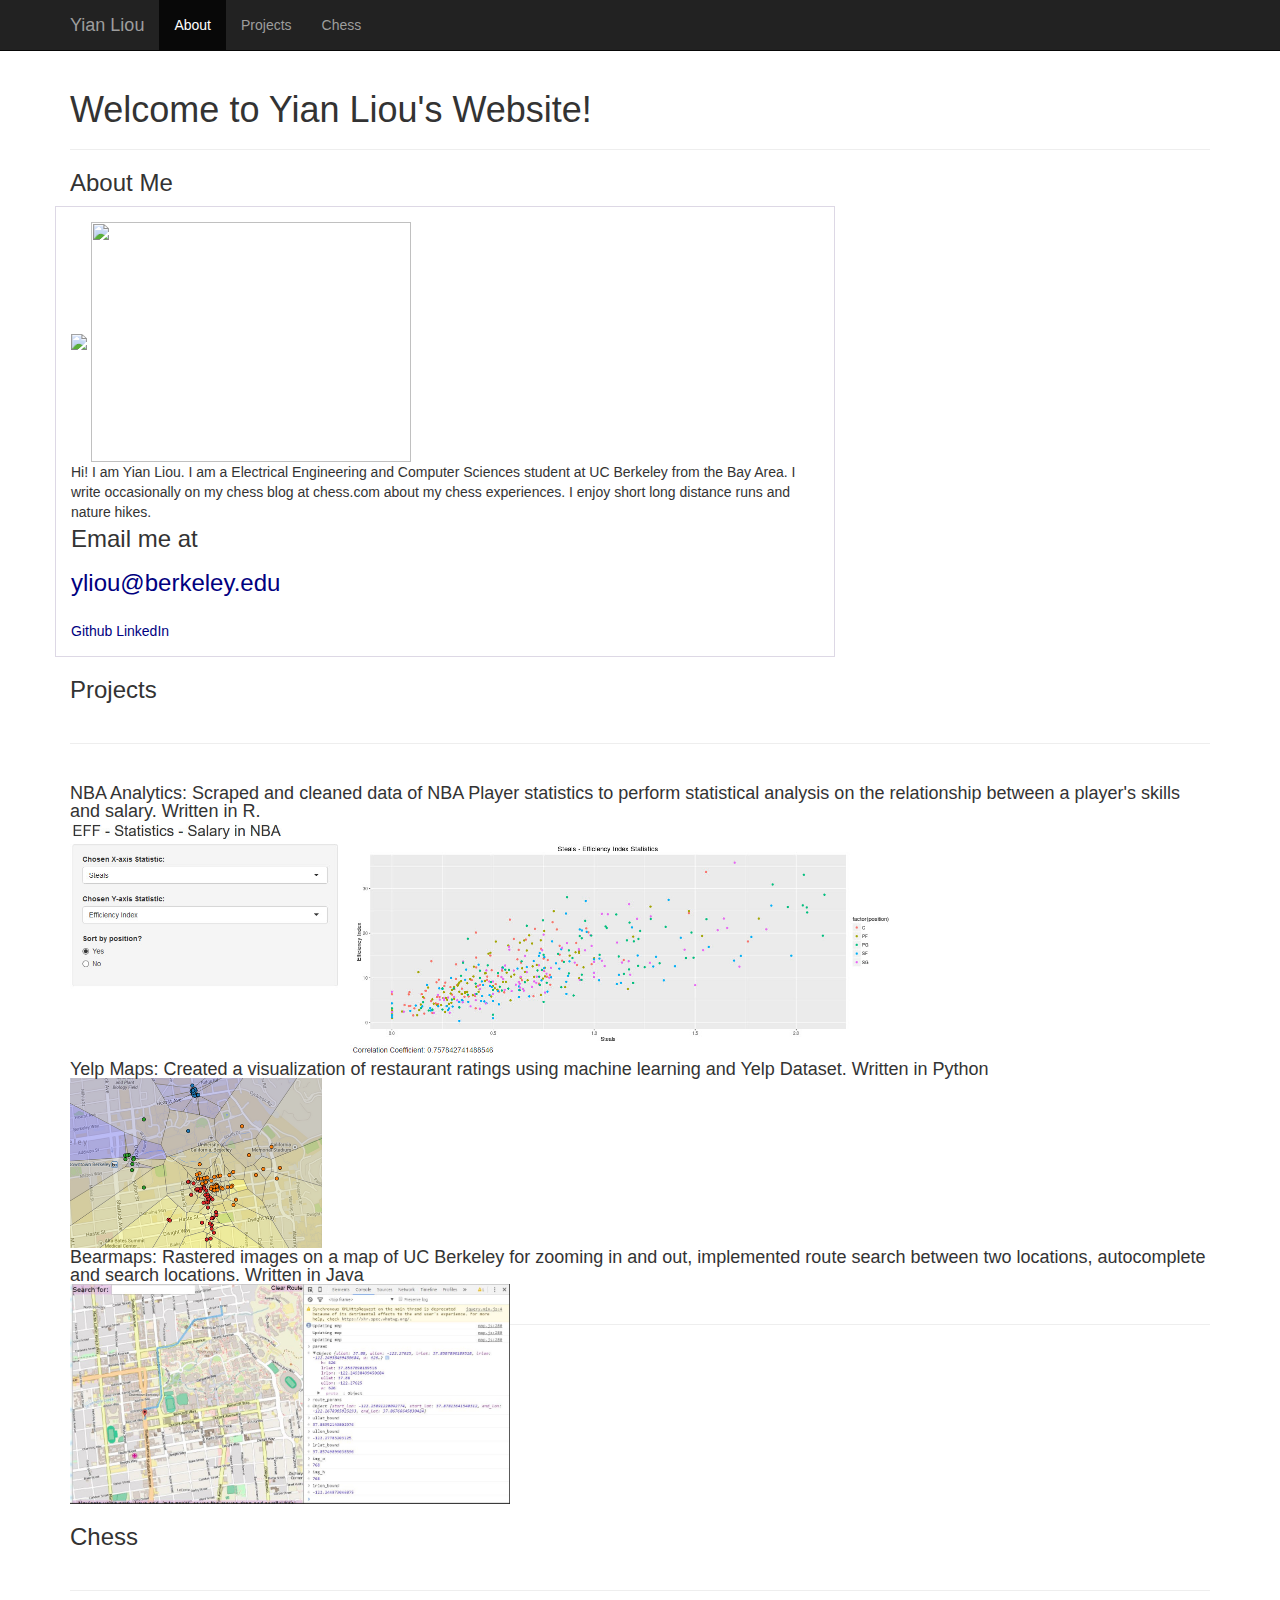
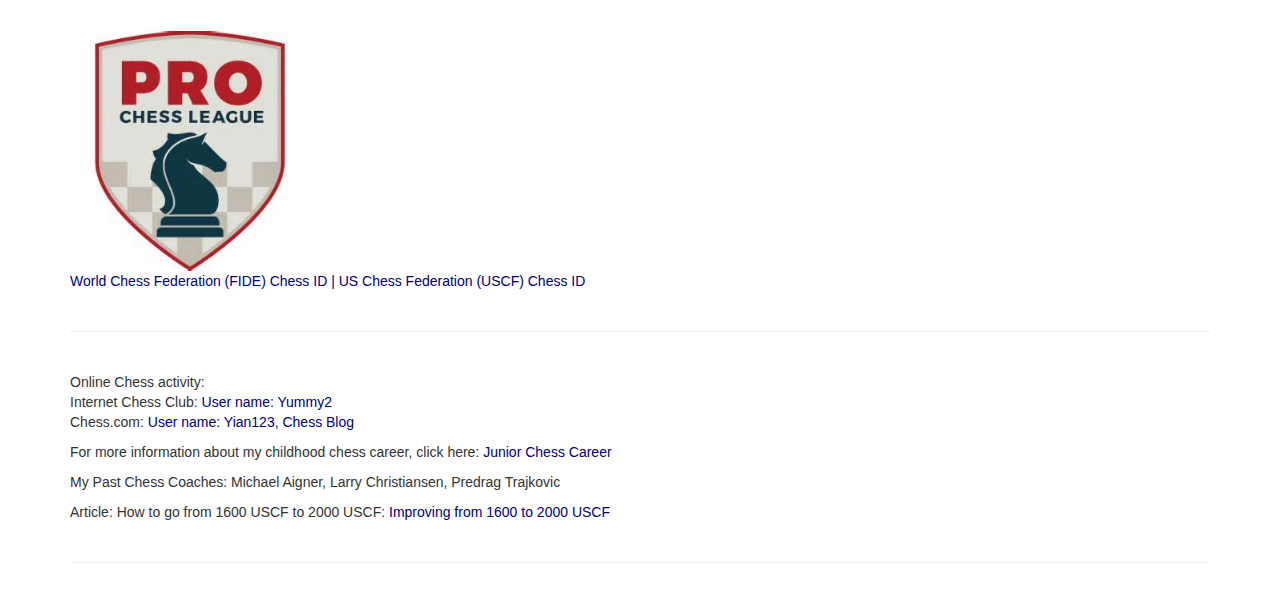
==== index.html @ 579da55c "updated to bootstrap" ====
<!DOCTYPE html>
<html lang="en">
  <head>
    <meta charset="utf-8">
    <meta http-equiv="X-UA-Compatible" content="IE=edge">
    <meta name="viewport" content="width=device-width, initial-scale=1">
    <!-- The above 3 meta tags *must* come first in the head; any other head content must come *after* these tags -->
    <meta name="description" content=" Yian Liou Personal Website">
    <meta name="author" content="Yian Liou">
    <title>Starter Template for Bootstrap</title>

    <!-- Bootstrap core CSS -->
    <link href="assets/bootstrap.min.css" rel="stylesheet">

    <!-- IE10 viewport hack for Surface/desktop Windows 8 bug -->
    <link href="assets/css/ie10-viewport-bug-workaround.css" rel="stylesheet">

    <!-- Custom styles for this template -->
    <link href="assets/site.css" rel="stylesheet">
	<script>
  (function(i,s,o,g,r,a,m){i['GoogleAnalyticsObject']=r;i[r]=i[r]||function(){
  (i[r].q=i[r].q||[]).push(arguments)},i[r].l=1*new Date();a=s.createElement(o),
  m=s.getElementsByTagName(o)[0];a.async=1;a.src=g;m.parentNode.insertBefore(a,m)
  })(window,document,'script','https://www.google-analytics.com/analytics.js','ga');

  ga('create', 'UA-89800707-1', 'auto');
  ga('send', 'pageview');

</script>
  </head>

  <body>

    <nav class="navbar navbar-inverse navbar-fixed-top">
      <div class="container">
        <div class="navbar-header">
          <button type="button" class="navbar-toggle collapsed" data-toggle="collapse" data-target="#navbar" aria-expanded="false" aria-controls="navbar">
            <span class="sr-only">Toggle navigation</span>
            <span class="icon-bar"></span>
            <span class="icon-bar"></span>
            <span class="icon-bar"></span>
          </button>
          <a class="navbar-brand" href="#">Yian Liou</a>
        </div>
        <div id="navbar" class="collapse navbar-collapse">
          <ul class="nav navbar-nav">
            <li class="active"><a href="#">About</a></li>
            
            
			<li><a href="#project">Projects</a></li>
			<li><a href="#chess">Chess</a></li>
          </ul>
        </div><!--/.nav-collapse -->
      </div>
    </nav>

    <div class="container">
<div class="page-header">
        <h1>Welcome to Yian Liou's Website!</h1>
      </div>
      <h3>About Me</h3>
      <div class="row">
        <div class="col-md-8">
		<img class = "Yian" src = "http://www.uschesschamps.com/sites/default/files/headshots/_JV67562-2573924690-O.jpg" class = "pic">
		<img class = "Dover" src = "Dover.jpg" class= "pic">
		<div id = "about">Hi! I am Yian Liou. I am a Electrical Engineering and Computer Sciences student at UC Berkeley from the Bay Area. 
		I write occasionally on my chess blog at chess.com about my chess experiences. I enjoy short long distance runs and nature hikes.
		</div>
		<address>
		<p> Email me at</p> <a href = "mailto:yliou@berkeley.edu"> yliou@berkeley.edu</a>
	</address>
		<a href = "https://github.com/yliou"> Github <a/>
	</address>
		<a href = "https://www.linkedin.com/in/yian-liou-2255748a"> LinkedIn </a></div>
        
      </div>

      <h3>Projects</h3>
      <div id = "project">

      <hr>
<div id = "nbas"> NBA Analytics: Scraped and cleaned data of NBA Player statistics to perform statistical analysis on the relationship between a player's skills and salary. Written in R.
		</div>
		<div class="clearfix"></div>
		<img class = "NBA" src = "NBA.jpg" class= "pic">
		<div class="clearfix"></div>
		<div id = "yelps">Yelp Maps: Created a visualization of restaurant ratings using machine learning and Yelp Dataset. Written in Python
		</div>
		<div class="clearfix"></div>
		<img class = "yelp" src = "voronoi.png" class= "pic">
		<div class="clearfix"></div>
		<div id = "bears">Bearmaps: Rastered images on a map of UC Berkeley for zooming in and out, implemented route search between two locations, autocomplete and search locations. Written in Java
		</div>
	
	
	<img class = "bearmaps" src = "bearmaps.jpg" class= "pic">
     

      <hr>
</div>
<div class="clearfix"></div>
<h3>Chess</h3>
      <div id = "chess">

      <hr>
	  <img class = "prochess" src = "prochess.jpg" class= "pic">
<div id = "name"><span></span>
	<a href = "http://ratings.fide.com/card.phtml?event=2039583"> World Chess Federation (FIDE) Chess ID |</a>
	<a href = "http://www.uschess.org/msa/MbrDtlMain.php?12948665"> US Chess Federation (USCF) Chess ID </a>
  </div>
  
  <hr/>
  
  <p> Online Chess activity: <br /> 
  Internet Chess Club: <a href = "https://www.chessclub.com/user/activities/finger.php?handle=yummy2"> User name: Yummy2 </a>
  <br /> Chess.com: <a href = "https://www.chess.com/members/view/yian123"> User name: Yian123, </a>
  <a href = "https://www.chess.com/blog/yian123"> Chess Blog </a></p>
  
 <div id = "chessinfo"
	<div class = "past"><p>For more information about my childhood chess career, click here:
	<a href = "https://fpawn.blogspot.com/search/label/Yian"> Junior Chess Career</a></p>
	<p>My Past Chess Coaches: Michael Aigner, Larry Christiansen, Predrag Trajkovic </p>
	<p>Article: How to go from 1600 USCF to 2000 USCF: 
	<a href = "https://fpawn.blogspot.com/2012/12/reprint-how-to-get-from-1600-to-2000.html"> Improving from 1600 to 2000 USCF</p></a>
	</div>
     

      <hr>
</div>
    </div><!-- /.container -->


    <!-- Bootstrap core JavaScript
    ================================================== -->
    <!-- Placed at the end of the document so the pages load faster -->
    <script src="https://ajax.googleapis.com/ajax/libs/jquery/1.12.4/jquery.min.js"></script>
    <script>window.jQuery || document.write('<script src="../../assets/js/vendor/jquery.min.js"><\/script>')</script>
    <script src="../../dist/js/bootstrap.min.js"></script>
    <!-- IE10 viewport hack for Surface/desktop Windows 8 bug -->
    <script src="assets/js/ie10-viewport-bug-workaround.js"></script>
  </body>
</html>
---- assets/site.css ----
body {
  padding-top: 50px;
}
.starter-template {
  padding: 40px 15px;
  text-align: center;
}
h4 {
  margin-top: 25px;
}
.row {
  margin-bottom: 20px;
}
.row .row {
  margin-top: 10px;
  margin-bottom: 0;
}
[class*="col-"] {
  padding-top: 15px;
  padding-bottom: 15px;
  
  border: 1px solid #ddd;
  border: 1px solid rgba(86,61,124,.2);
}

hr {
  margin-top: 40px;
  margin-bottom: 40px;
}
/* image styles */
.prochess{
width: 240px;
height:240px;
}
.Dover{
width: 320px;
height:240px;
}
.NBA{
float:left;
width: 828px;
height:240px;
}
.yelp{
float: left;
width: 252px;
height:170px;
}
.bearmaps{
float: left;
width: 440px;
height:220px;
}
/* NBA project description */
#nbas{
	
	text-align:left;
	line-height:1.0em;
	
	font-size: 18px;
	
}
/* yelp project description */
#yelps{
	
	text-align:left;
	line-height:1.0em;
	
	font-size: 18px;
	
}
/* Bearmaps project description */
#bears{
	
	text-align:left;
	line-height:1.0em;

	font-size: 18px;
	
}
/* style for links*/
a {
	color: navy;
	text-decoration: none;
	
}
/* style for email contact*/
address{
	font-size: 24px;
}
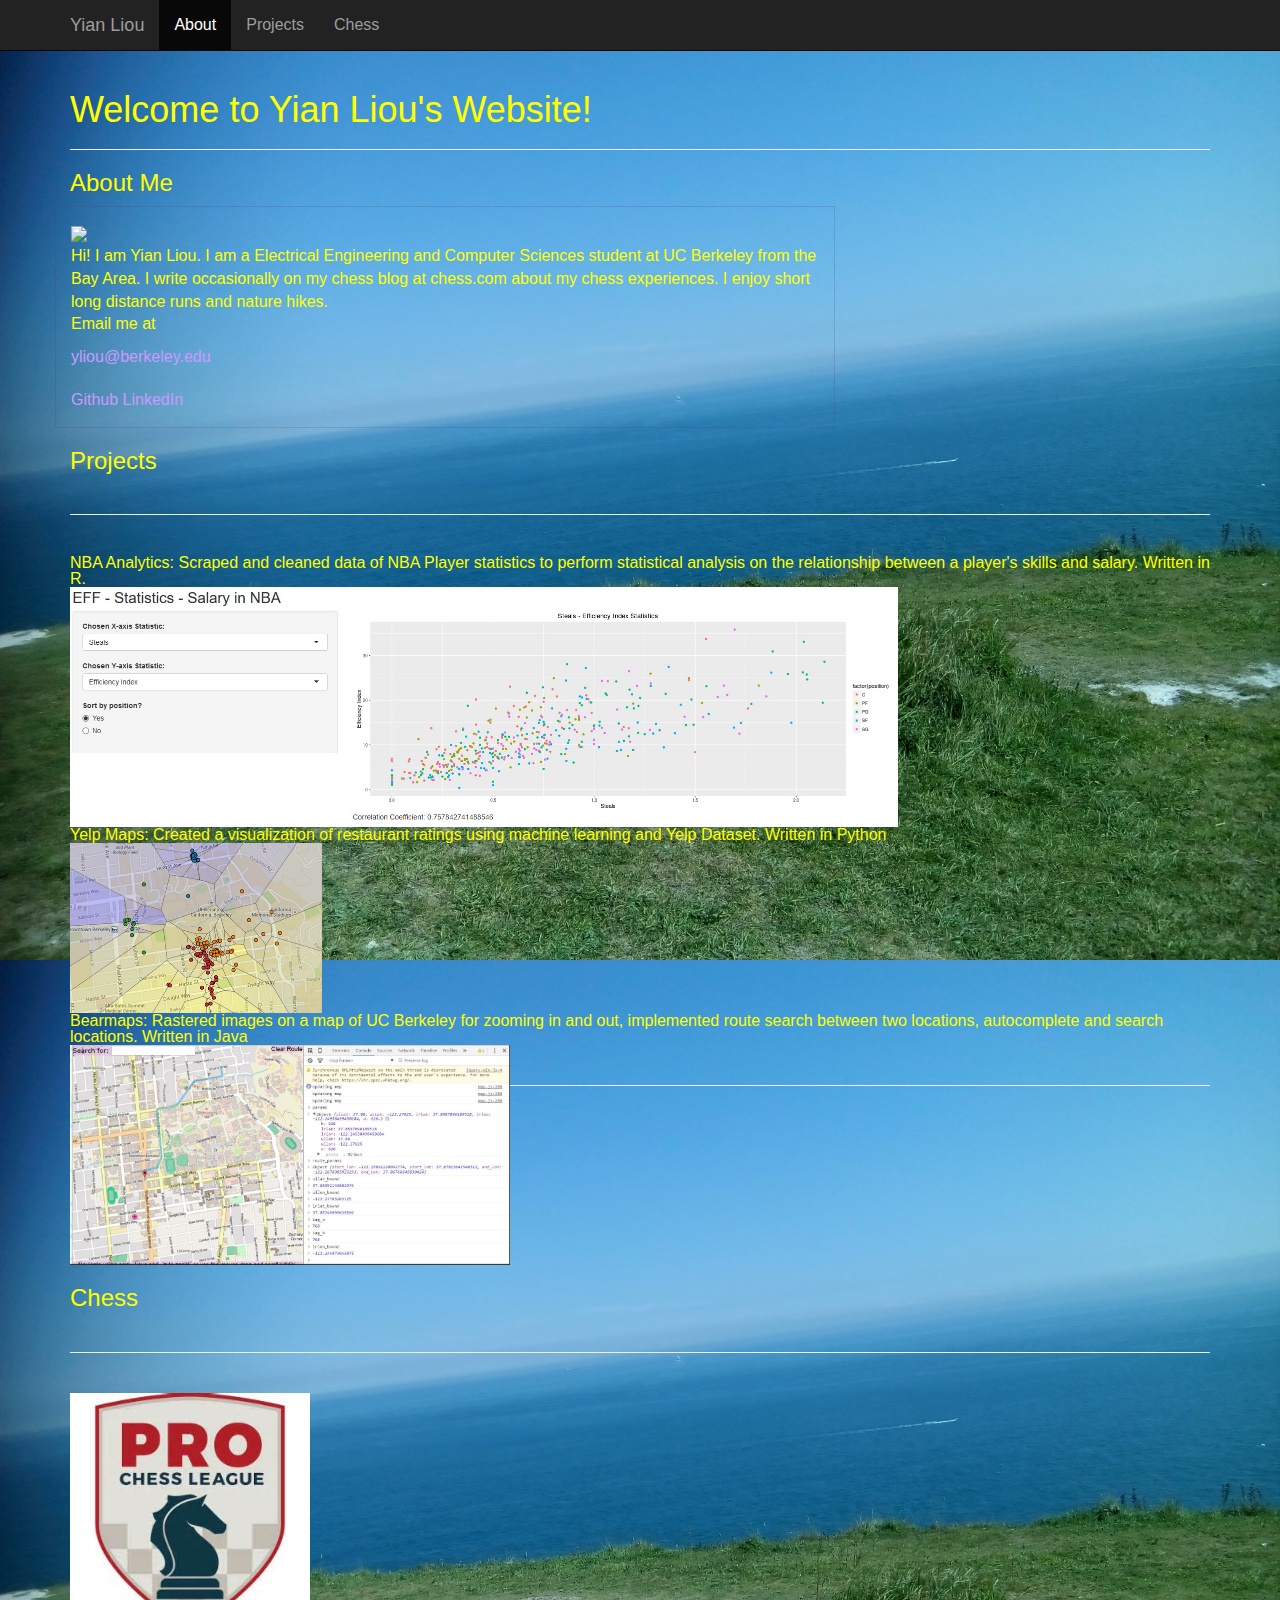
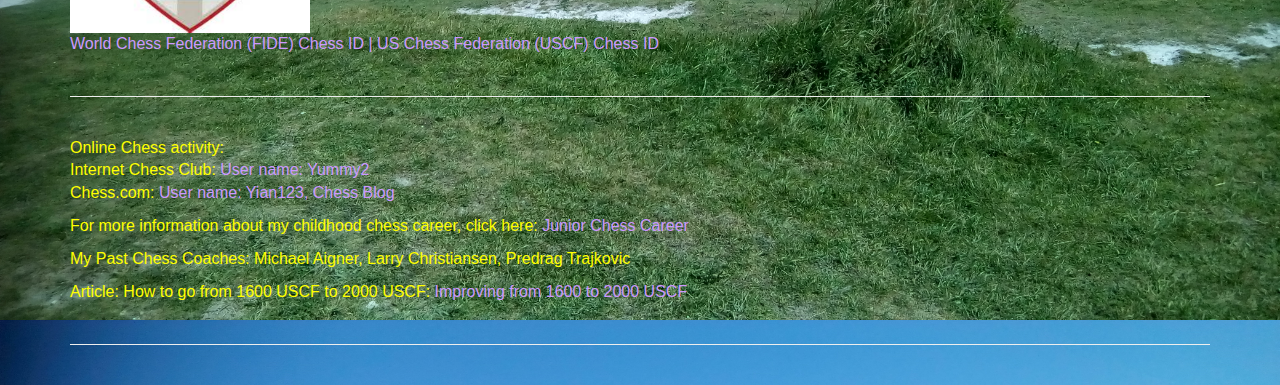
==== commit daff8da7: "Updated graphics. Minor modifications from here on out with additional functionality." ====
--- a/index.html
+++ b/index.html
@@ -7,7 +7,7 @@
     <!-- The above 3 meta tags *must* come first in the head; any other head content must come *after* these tags -->
     <meta name="description" content=" Yian Liou Personal Website">
     <meta name="author" content="Yian Liou">
-    <title>Starter Template for Bootstrap</title>
+    <title>Yian Liou Personal Website</title>
 
     <!-- Bootstrap core CSS -->
     <link href="assets/bootstrap.min.css" rel="stylesheet">
@@ -62,7 +62,6 @@
       <div class="row">
         <div class="col-md-8">
 		<img class = "Yian" src = "http://www.uschesschamps.com/sites/default/files/headshots/_JV67562-2573924690-O.jpg" class = "pic">
-		<img class = "Dover" src = "Dover.jpg" class= "pic">
 		<div id = "about">Hi! I am Yian Liou. I am a Electrical Engineering and Computer Sciences student at UC Berkeley from the Bay Area. 
 		I write occasionally on my chess blog at chess.com about my chess experiences. I enjoy short long distance runs and nature hikes.
 		</div>
--- a/assets/site.css
+++ b/assets/site.css
@@ -1,5 +1,15 @@
+html,
+body {
+  height: 100%;
+  background-image: url("back.jpg");
+  background-size:cover;
+}
 body {
   padding-top: 50px;
+  font-family: "HelveticaNeue-Light", "Helvetica Neue Light", "Helvetica Neue", Helvetica, Arial, "Lucida Grande", sans-serif; 
+   font-weight: 300;
+   font-size: 16px;
+   color: yellow;
 }
 .starter-template {
   padding: 40px 15px;
@@ -56,8 +66,9 @@
 	
 	text-align:left;
 	line-height:1.0em;
-	
-	font-size: 18px;
+	font-family: "HelveticaNeue-Light", "Helvetica Neue Light", "Helvetica Neue", Helvetica, Arial, "Lucida Grande", sans-serif; 
+   font-weight: 300;
+	font-size: 16px;
 	
 }
 /* yelp project description */
@@ -66,26 +77,34 @@
 	text-align:left;
 	line-height:1.0em;
 	
-	font-size: 18px;
-	
+	font-size: 16px;
+	font-family: "HelveticaNeue-Light", "Helvetica Neue Light", "Helvetica Neue", Helvetica, Arial, "Lucida Grande", sans-serif; 
+   font-weight: 300;
 }
 /* Bearmaps project description */
 #bears{
 	
 	text-align:left;
 	line-height:1.0em;
-
-	font-size: 18px;
+font-family: "HelveticaNeue-Light", "Helvetica Neue Light", "Helvetica Neue", Helvetica, Arial, "Lucida Grande", sans-serif; 
+   font-weight: 300;
+	font-size: 16px;
 	
 }
 /* style for links*/
 a {
-	color: navy;
+	color: #CC99FF;
+  font-size: 16px;
+  font-weight: 300;
+	font-family: "HelveticaNeue-Light", "Helvetica Neue Light", "Helvetica Neue", Helvetica, Arial, "Lucida Grande", sans-serif; 
 	text-decoration: none;
 	
 }
 /* style for email contact*/
 address{
-	font-size: 24px;
+	font-size: 16px;
+  font-weight: 300;
+	font-family: "HelveticaNeue-Light", "Helvetica Neue Light", "Helvetica Neue", Helvetica, Arial, "Lucida Grande", sans-serif; 
 }
 
+
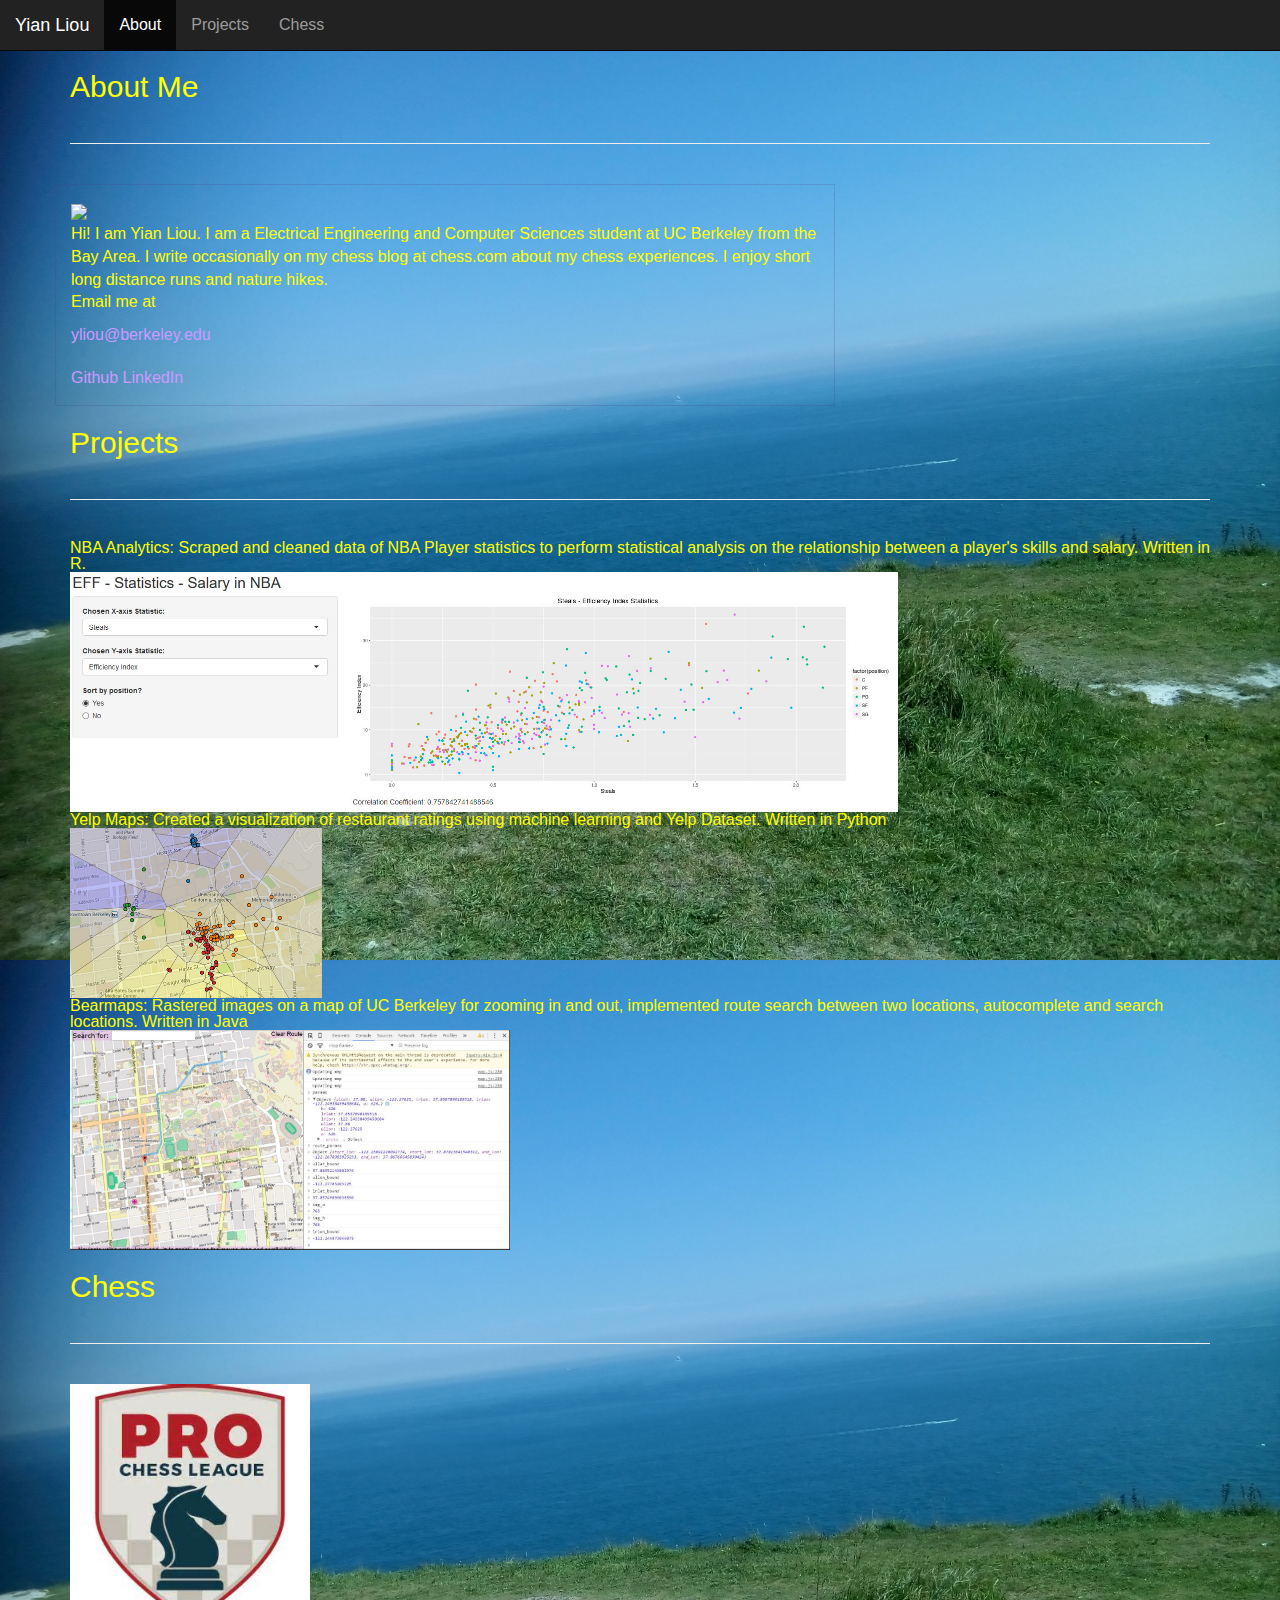
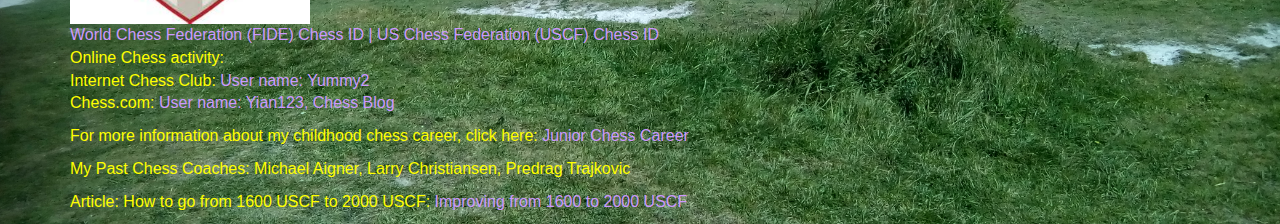
==== commit 66ac9577: "styled website a bit, added scripts to speed up loading." ====
--- a/index.html
+++ b/index.html
@@ -28,11 +28,9 @@
 
 </script>
   </head>
-
   <body>
-
     <nav class="navbar navbar-inverse navbar-fixed-top">
-      <div class="container">
+      <div class="container-fluid">
         <div class="navbar-header">
           <button type="button" class="navbar-toggle collapsed" data-toggle="collapse" data-target="#navbar" aria-expanded="false" aria-controls="navbar">
             <span class="sr-only">Toggle navigation</span>
@@ -45,8 +43,6 @@
         <div id="navbar" class="collapse navbar-collapse">
           <ul class="nav navbar-nav">
             <li class="active"><a href="#">About</a></li>
-            
-            
 			<li><a href="#project">Projects</a></li>
 			<li><a href="#chess">Chess</a></li>
           </ul>
@@ -55,10 +51,9 @@
     </nav>
 
     <div class="container">
-<div class="page-header">
-        <h1>Welcome to Yian Liou's Website!</h1>
-      </div>
-      <h3>About Me</h3>
+
+      <h2>About Me</h2>
+      <hr>
       <div class="row">
         <div class="col-md-8">
 		<img class = "Yian" src = "http://www.uschesschamps.com/sites/default/files/headshots/_JV67562-2573924690-O.jpg" class = "pic">
@@ -71,12 +66,9 @@
 		<a href = "https://github.com/yliou"> Github <a/>
 	</address>
 		<a href = "https://www.linkedin.com/in/yian-liou-2255748a"> LinkedIn </a></div>
-        
       </div>
-
-      <h3>Projects</h3>
-      <div id = "project">
-
+<div id = "project">
+      <h2>Projects</h2>
       <hr>
 <div id = "nbas"> NBA Analytics: Scraped and cleaned data of NBA Player statistics to perform statistical analysis on the relationship between a player's skills and salary. Written in R.
 		</div>
@@ -90,31 +82,21 @@
 		<div class="clearfix"></div>
 		<div id = "bears">Bearmaps: Rastered images on a map of UC Berkeley for zooming in and out, implemented route search between two locations, autocomplete and search locations. Written in Java
 		</div>
-	
-	
-	<img class = "bearmaps" src = "bearmaps.jpg" class= "pic">
-     
-
-      <hr>
+	  <img class = "bearmaps" src = "bearmaps.jpg" class= "pic">
 </div>
 <div class="clearfix"></div>
-<h3>Chess</h3>
+<h2>Chess</h2>
       <div id = "chess">
-
       <hr>
 	  <img class = "prochess" src = "prochess.jpg" class= "pic">
 <div id = "name"><span></span>
 	<a href = "http://ratings.fide.com/card.phtml?event=2039583"> World Chess Federation (FIDE) Chess ID |</a>
 	<a href = "http://www.uschess.org/msa/MbrDtlMain.php?12948665"> US Chess Federation (USCF) Chess ID </a>
   </div>
-  
-  <hr/>
-  
   <p> Online Chess activity: <br /> 
   Internet Chess Club: <a href = "https://www.chessclub.com/user/activities/finger.php?handle=yummy2"> User name: Yummy2 </a>
   <br /> Chess.com: <a href = "https://www.chess.com/members/view/yian123"> User name: Yian123, </a>
   <a href = "https://www.chess.com/blog/yian123"> Chess Blog </a></p>
-  
  <div id = "chessinfo"
 	<div class = "past"><p>For more information about my childhood chess career, click here:
 	<a href = "https://fpawn.blogspot.com/search/label/Yian"> Junior Chess Career</a></p>
@@ -122,19 +104,14 @@
 	<p>Article: How to go from 1600 USCF to 2000 USCF: 
 	<a href = "https://fpawn.blogspot.com/2012/12/reprint-how-to-get-from-1600-to-2000.html"> Improving from 1600 to 2000 USCF</p></a>
 	</div>
-     
-
-      <hr>
 </div>
     </div><!-- /.container -->
-
-
     <!-- Bootstrap core JavaScript
     ================================================== -->
     <!-- Placed at the end of the document so the pages load faster -->
     <script src="https://ajax.googleapis.com/ajax/libs/jquery/1.12.4/jquery.min.js"></script>
-    <script>window.jQuery || document.write('<script src="../../assets/js/vendor/jquery.min.js"><\/script>')</script>
-    <script src="../../dist/js/bootstrap.min.js"></script>
+    <script>window.jQuery || document.write('<script src="assets/jquery.min.js"><\/script>')</script>
+    <script src="assets/bootstrap.min.js"></script>
     <!-- IE10 viewport hack for Surface/desktop Windows 8 bug -->
     <script src="assets/js/ie10-viewport-bug-workaround.js"></script>
   </body>
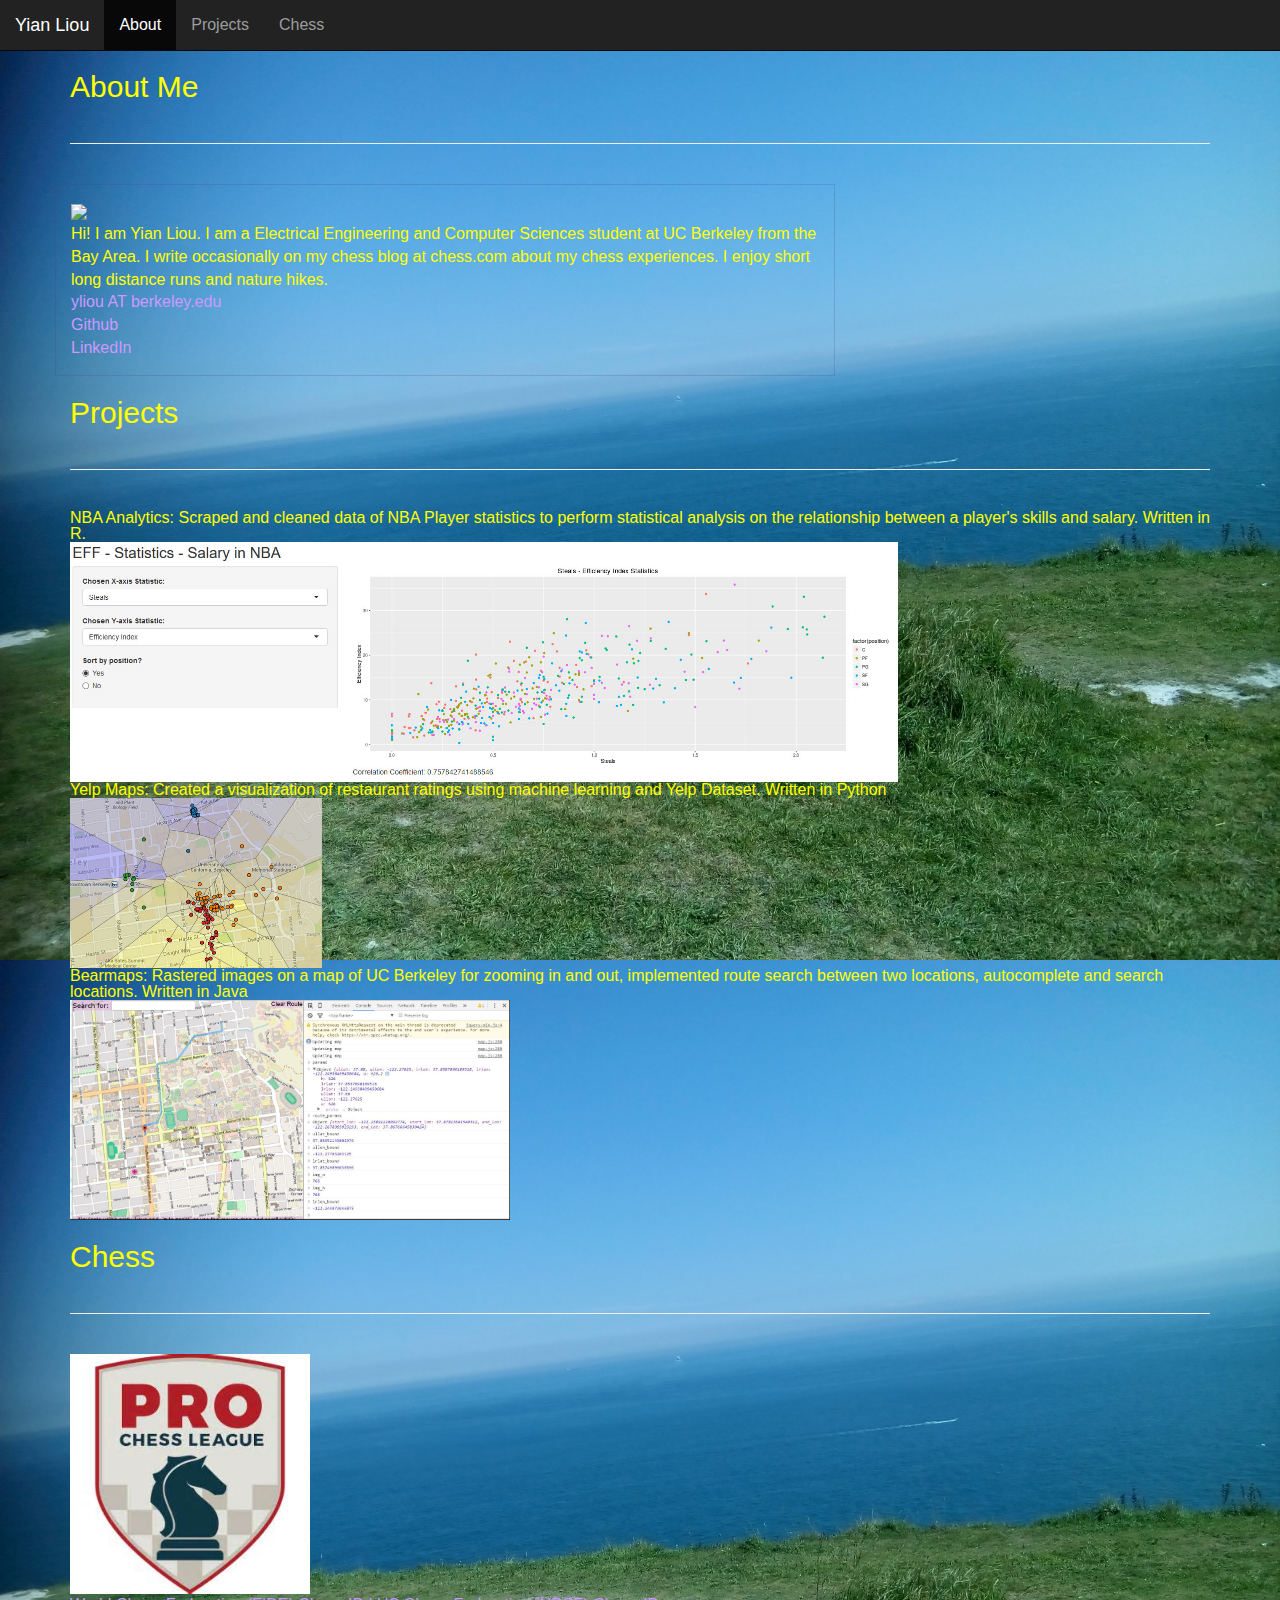
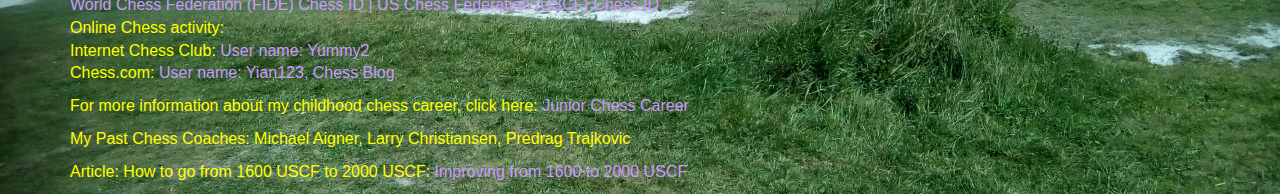
==== commit f32bb011: "updated style sheet, javascript to hide contact info, may be incomplete." ====
--- a/index.html
+++ b/index.html
@@ -13,7 +13,7 @@
     <link href="assets/bootstrap.min.css" rel="stylesheet">
 
     <!-- IE10 viewport hack for Surface/desktop Windows 8 bug -->
-    <link href="assets/css/ie10-viewport-bug-workaround.css" rel="stylesheet">
+    <link href="assets/ie10-viewport-bug-workaround.css" rel="stylesheet">
 
     <!-- Custom styles for this template -->
     <link href="assets/site.css" rel="stylesheet">
@@ -60,10 +60,22 @@
 		<div id = "about">Hi! I am Yian Liou. I am a Electrical Engineering and Computer Sciences student at UC Berkeley from the Bay Area. 
 		I write occasionally on my chess blog at chess.com about my chess experiences. I enjoy short long distance runs and nature hikes.
 		</div>
-		<address>
-		<p> Email me at</p> <a href = "mailto:yliou@berkeley.edu"> yliou@berkeley.edu</a>
-	</address>
+		
+  <script language="JavaScript">
+
+var username = "yliou";
+
+var hostname = "berkeley.edu";
+
+var linktext = username + " AT " + hostname ;
+
+document.write("<a href='" + "mail" + "to:" + username + "<AT>" + hostname + "'>" + linktext + "</a>");
+
+</script>
+
+<div>
 		<a href = "https://github.com/yliou"> Github <a/>
+    </div>
 	</address>
 		<a href = "https://www.linkedin.com/in/yian-liou-2255748a"> LinkedIn </a></div>
       </div>
--- a/assets/ie10-viewport-bug-workaround.css
+++ b/assets/ie10-viewport-bug-workaround.css
@@ -0,0 +1,13 @@
+/*!
+ * IE10 viewport hack for Surface/desktop Windows 8 bug
+ * Copyright 2014-2015 Twitter, Inc.
+ * Licensed under MIT (https://github.com/twbs/bootstrap/blob/master/LICENSE)
+ */
+
+/*
+ * See the Getting Started docs for more information:
+ * http://getbootstrap.com/getting-started/#support-ie10-width
+ */
+@-ms-viewport     { width: device-width; }
+@-o-viewport      { width: device-width; }
+@viewport         { width: device-width; }
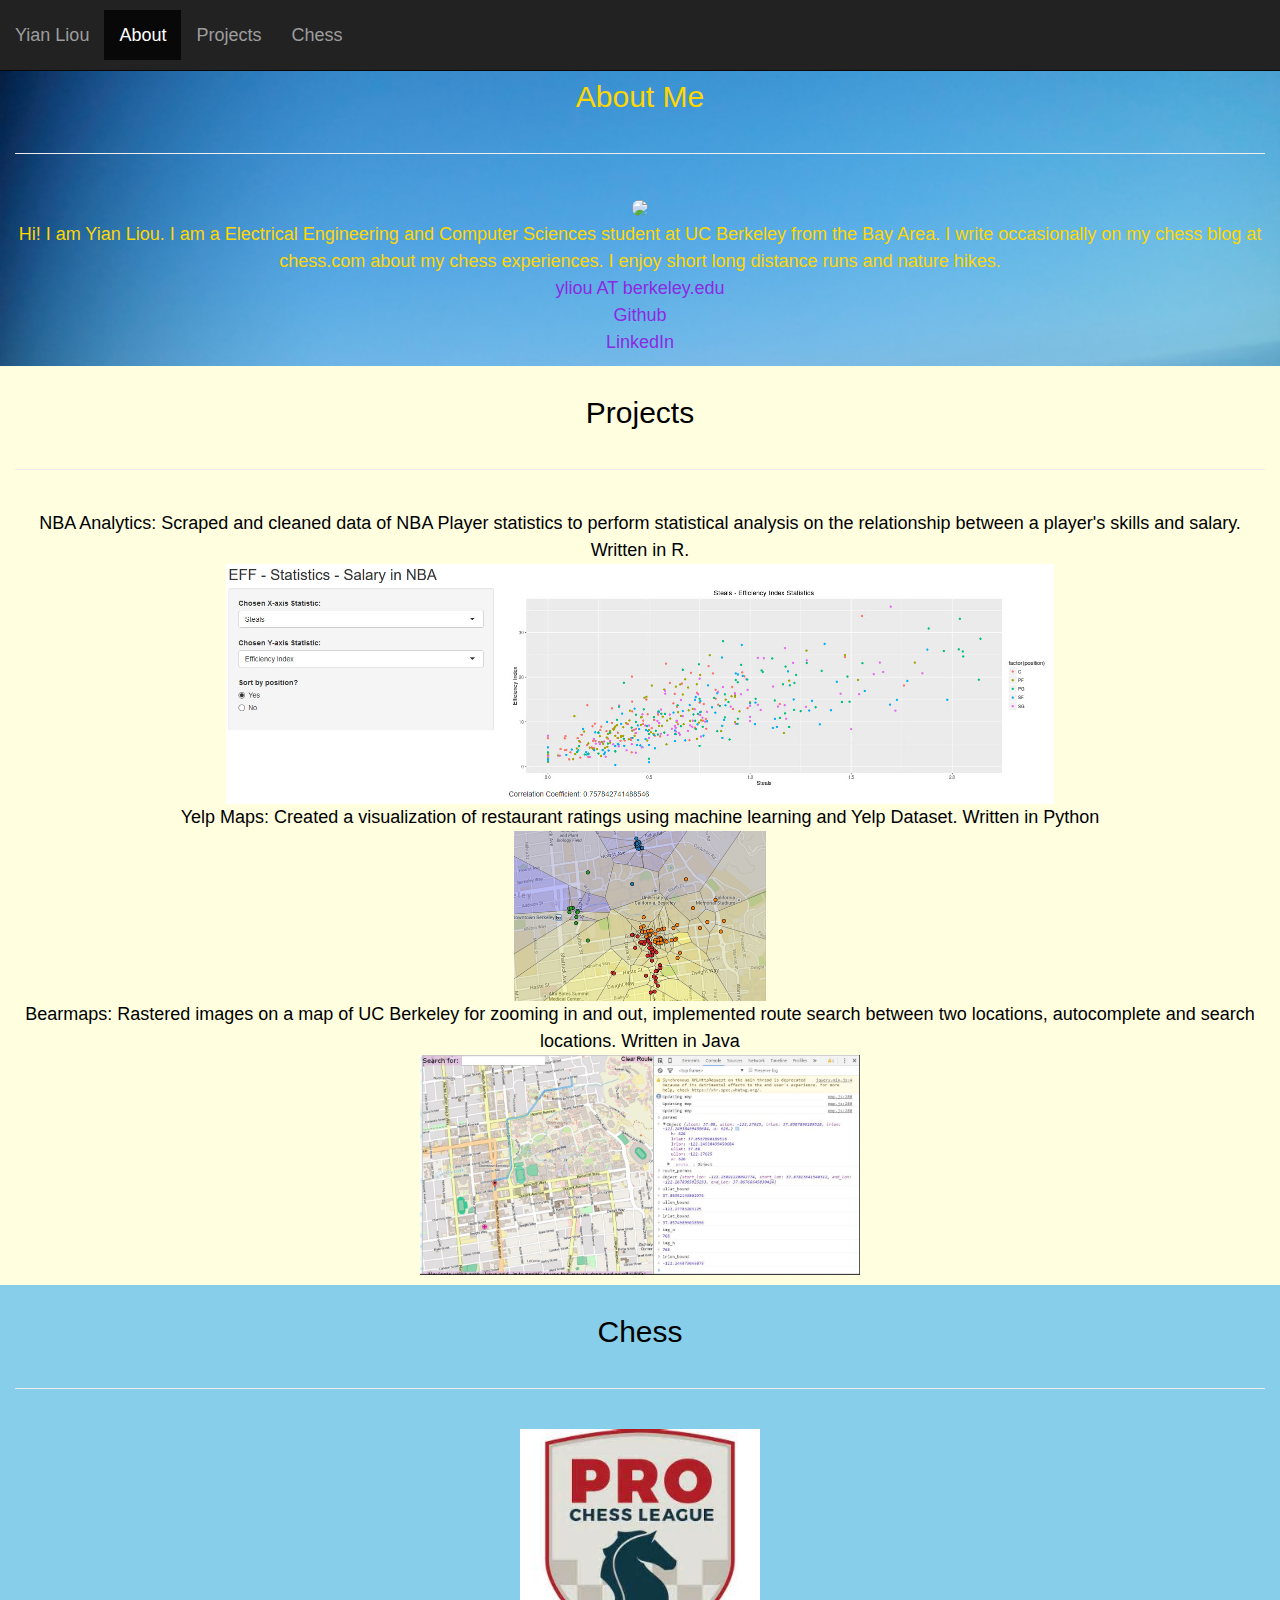
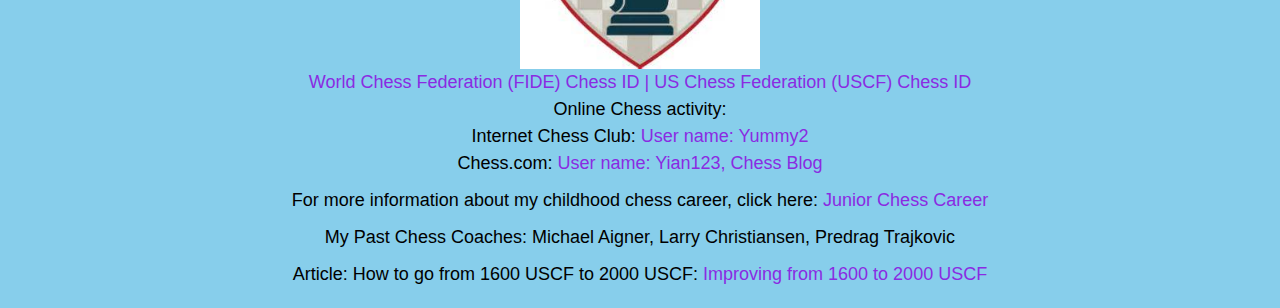
==== commit b59fce39: "Updated images,backgrounds, and formatted code and blocks of information." ====
--- a/index.html
+++ b/index.html
@@ -1,6 +1,7 @@
 <!DOCTYPE html>
 <html lang="en">
   <head>
+     
     <meta charset="utf-8">
     <meta http-equiv="X-UA-Compatible" content="IE=edge">
     <meta name="viewport" content="width=device-width, initial-scale=1">
@@ -27,6 +28,8 @@
   ga('send', 'pageview');
 
 </script>
+  <script src="https://ajax.googleapis.com/ajax/libs/jquery/1.12.4/jquery.min.js"></script>
+  <script src="https://maxcdn.bootstrapcdn.com/bootstrap/3.3.7/js/bootstrap.min.js"></script>
   </head>
   <body>
     <nav class="navbar navbar-inverse navbar-fixed-top">
@@ -50,13 +53,12 @@
       </div>
     </nav>
 
-    <div class="container">
+    <div class="container-fluid bg-1 text-center">
 
       <h2>About Me</h2>
       <hr>
-      <div class="row">
-        <div class="col-md-8">
-		<img class = "Yian" src = "http://www.uschesschamps.com/sites/default/files/headshots/_JV67562-2573924690-O.jpg" class = "pic">
+      
+		<img class = "img-circle" src = "http://www.uschesschamps.com/sites/default/files/headshots/_JV67562-2573924690-O.jpg" >
 		<div id = "about">Hi! I am Yian Liou. I am a Electrical Engineering and Computer Sciences student at UC Berkeley from the Bay Area. 
 		I write occasionally on my chess blog at chess.com about my chess experiences. I enjoy short long distance runs and nature hikes.
 		</div>
@@ -79,6 +81,8 @@
 	</address>
 		<a href = "https://www.linkedin.com/in/yian-liou-2255748a"> LinkedIn </a></div>
       </div>
+      
+<div class="container-fluid bg-2 text-center">
 <div id = "project">
       <h2>Projects</h2>
       <hr>
@@ -97,6 +101,9 @@
 	  <img class = "bearmaps" src = "bearmaps.jpg" class= "pic">
 </div>
 <div class="clearfix"></div>
+</div>
+</div>
+<div class="container-fluid bg-3 text-center">
 <h2>Chess</h2>
       <div id = "chess">
       <hr>
@@ -116,6 +123,8 @@
 	<p>Article: How to go from 1600 USCF to 2000 USCF: 
 	<a href = "https://fpawn.blogspot.com/2012/12/reprint-how-to-get-from-1600-to-2000.html"> Improving from 1600 to 2000 USCF</p></a>
 	</div>
+  </div>
+  </div>
 </div>
     </div><!-- /.container -->
     <!-- Bootstrap core JavaScript
--- a/assets/site.css
+++ b/assets/site.css
@@ -1,15 +1,32 @@
 html,
-body {
-  height: 100%;
-  background-image: url("back.jpg");
-  background-size:cover;
-}
+
+.bg-1 {
+       background-image: url("back.svg");
+  background-size:100%;
+  -webkit-background-size: cover;
+    -moz-background-size: cover;
+    -o-background-size: cover;
+    }
+    .bg-2{
+      color: black;
+      background-color: #FFFFE0;
+    }
+    .bg-3{
+      color: black;
+      background-color:#87CEEB;
+    }
+    .container-fluid {
+      padding-top: 10px;
+      padding-bottom: 10px;
+  }
 body {
   padding-top: 50px;
   font-family: "HelveticaNeue-Light", "Helvetica Neue Light", "Helvetica Neue", Helvetica, Arial, "Lucida Grande", sans-serif; 
    font-weight: 300;
-   font-size: 16px;
-   color: yellow;
+   line-height:1.5em;
+   font-size: 18px;
+   color:gold;
+   text-align: center;
 }
 .starter-template {
   padding: 40px 15px;
@@ -47,54 +64,54 @@
 height:240px;
 }
 .NBA{
-float:left;
+float:center;
 width: 828px;
 height:240px;
 }
 .yelp{
-float: left;
+float: center;
 width: 252px;
 height:170px;
 }
 .bearmaps{
-float: left;
+float: center;
 width: 440px;
 height:220px;
 }
 /* NBA project description */
 #nbas{
 	
-	text-align:left;
-	line-height:1.0em;
+
+	line-height:1.5em;
 	font-family: "HelveticaNeue-Light", "Helvetica Neue Light", "Helvetica Neue", Helvetica, Arial, "Lucida Grande", sans-serif; 
    font-weight: 300;
-	font-size: 16px;
+	font-size: 18px;
 	
 }
 /* yelp project description */
 #yelps{
 	
-	text-align:left;
-	line-height:1.0em;
 	
-	font-size: 16px;
+	line-height:1.5em;
+	
+	font-size: 18px;
 	font-family: "HelveticaNeue-Light", "Helvetica Neue Light", "Helvetica Neue", Helvetica, Arial, "Lucida Grande", sans-serif; 
    font-weight: 300;
 }
 /* Bearmaps project description */
 #bears{
 	
-	text-align:left;
-	line-height:1.0em;
+	
+	line-height:1.5em;
 font-family: "HelveticaNeue-Light", "Helvetica Neue Light", "Helvetica Neue", Helvetica, Arial, "Lucida Grande", sans-serif; 
    font-weight: 300;
-	font-size: 16px;
+	font-size: 18px;
 	
 }
 /* style for links*/
 a {
-	color: #CC99FF;
-  font-size: 16px;
+	color: #8A2BE2;
+  font-size: 18px;
   font-weight: 300;
 	font-family: "HelveticaNeue-Light", "Helvetica Neue Light", "Helvetica Neue", Helvetica, Arial, "Lucida Grande", sans-serif; 
 	text-decoration: none;
@@ -102,7 +119,7 @@
 }
 /* style for email contact*/
 address{
-	font-size: 16px;
+	font-size: 18px;
   font-weight: 300;
 	font-family: "HelveticaNeue-Light", "Helvetica Neue Light", "Helvetica Neue", Helvetica, Arial, "Lucida Grande", sans-serif; 
 }
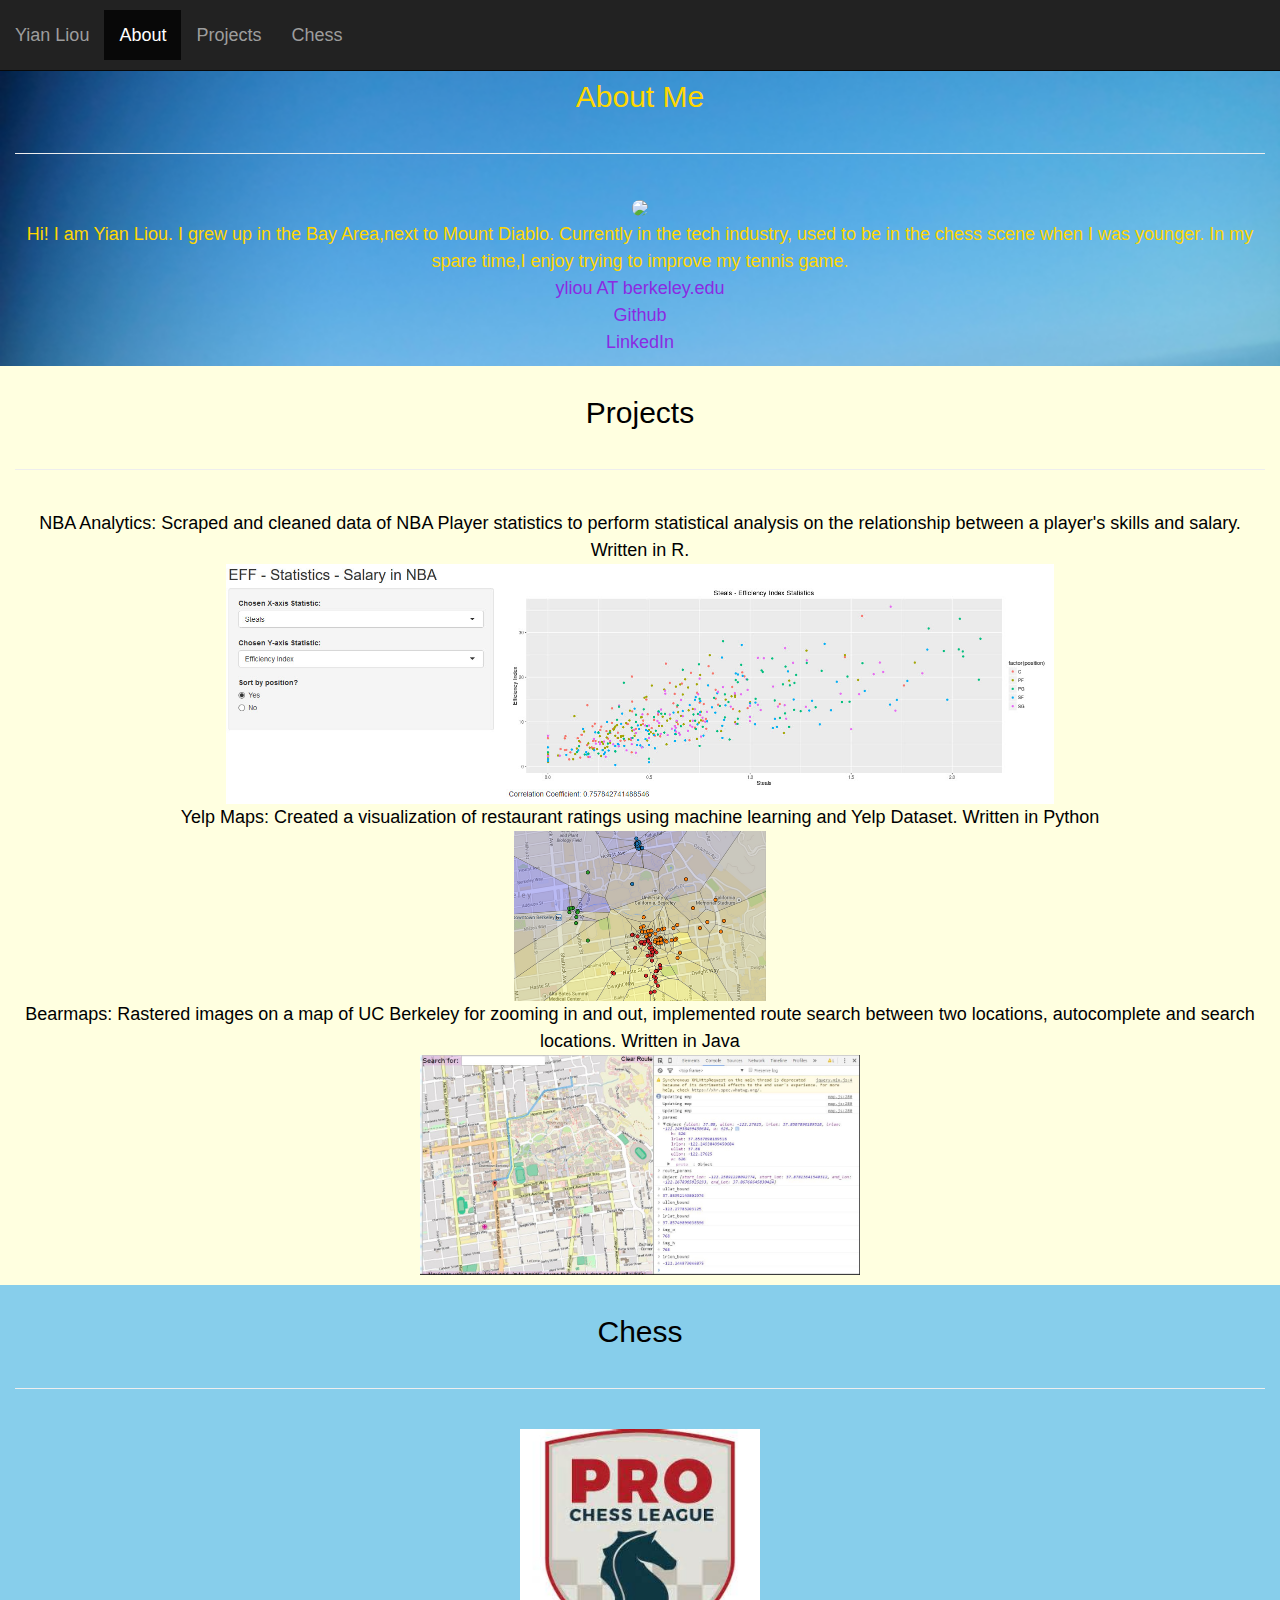
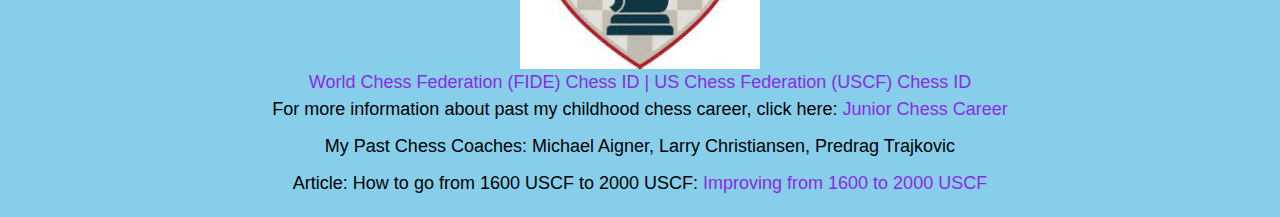
==== commit 391a4234: "Clean up old chess data" ====
--- a/index.html
+++ b/index.html
@@ -59,8 +59,7 @@
       <hr>
       
 		<img class = "img-circle" src = "http://www.uschesschamps.com/sites/default/files/headshots/_JV67562-2573924690-O.jpg" >
-		<div id = "about">Hi! I am Yian Liou. I am a Electrical Engineering and Computer Sciences student at UC Berkeley from the Bay Area. 
-		I write occasionally on my chess blog at chess.com about my chess experiences. I enjoy short long distance runs and nature hikes.
+		<div id = "about">Hi! I am Yian Liou. I grew up in the Bay Area,next to Mount Diablo. Currently in the tech industry, used to be in the chess scene when I was younger. In my spare time,I enjoy trying to improve my tennis game. 
 		</div>
 		
   <script language="JavaScript">
@@ -112,12 +111,8 @@
 	<a href = "http://ratings.fide.com/card.phtml?event=2039583"> World Chess Federation (FIDE) Chess ID |</a>
 	<a href = "http://www.uschess.org/msa/MbrDtlMain.php?12948665"> US Chess Federation (USCF) Chess ID </a>
   </div>
-  <p> Online Chess activity: <br /> 
-  Internet Chess Club: <a href = "https://www.chessclub.com/user/activities/finger.php?handle=yummy2"> User name: Yummy2 </a>
-  <br /> Chess.com: <a href = "https://www.chess.com/members/view/yian123"> User name: Yian123, </a>
-  <a href = "https://www.chess.com/blog/yian123"> Chess Blog </a></p>
  <div id = "chessinfo"
-	<div class = "past"><p>For more information about my childhood chess career, click here:
+	<div class = "past"><p>For more information about past my childhood chess career, click here:
 	<a href = "https://fpawn.blogspot.com/search/label/Yian"> Junior Chess Career</a></p>
 	<p>My Past Chess Coaches: Michael Aigner, Larry Christiansen, Predrag Trajkovic </p>
 	<p>Article: How to go from 1600 USCF to 2000 USCF: 
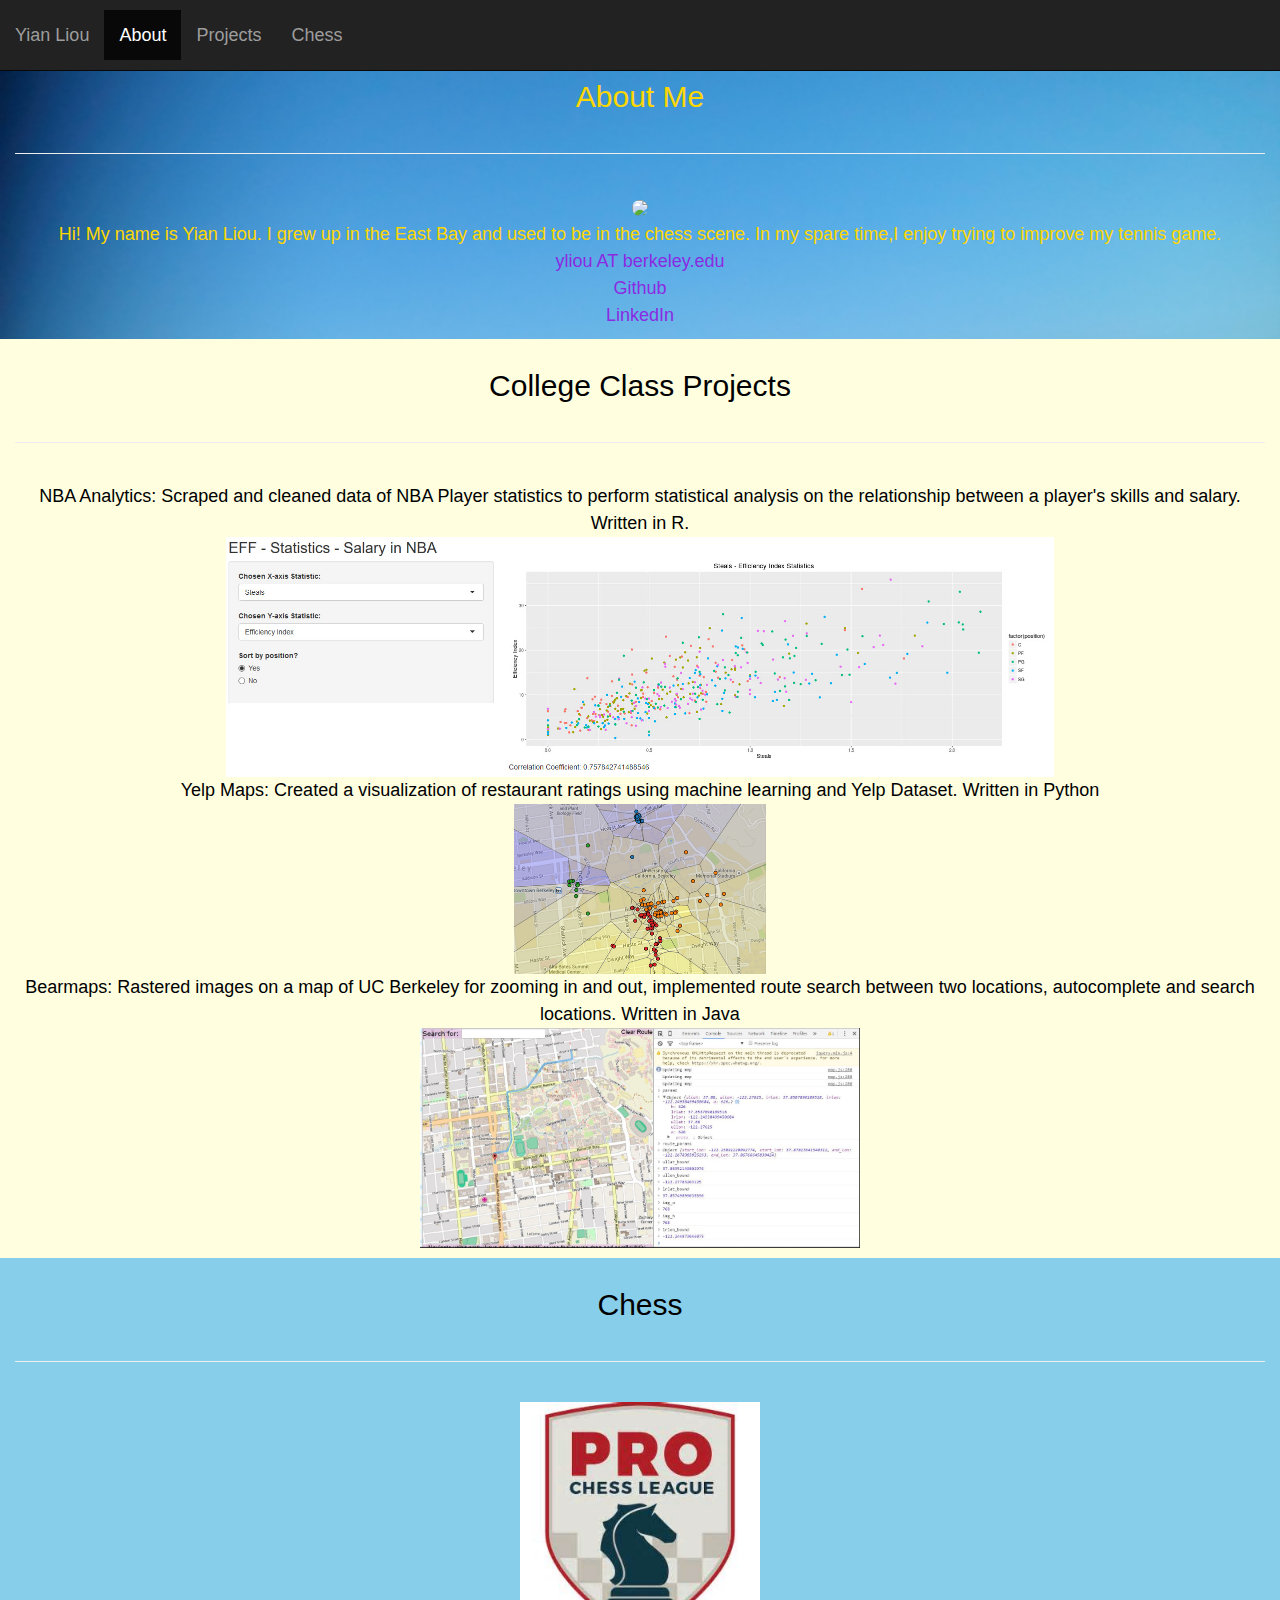
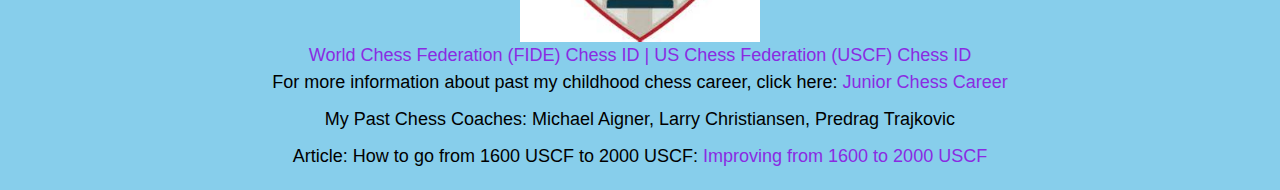
==== commit f20ed90a: "change personal description" ====
--- a/index.html
+++ b/index.html
@@ -59,7 +59,7 @@
       <hr>
       
 		<img class = "img-circle" src = "http://www.uschesschamps.com/sites/default/files/headshots/_JV67562-2573924690-O.jpg" >
-		<div id = "about">Hi! I am Yian Liou. I grew up in the Bay Area,next to Mount Diablo. Currently in the tech industry, used to be in the chess scene when I was younger. In my spare time,I enjoy trying to improve my tennis game. 
+		<div id = "about">Hi! My name is Yian Liou. I grew up in the East Bay and used to be in the chess scene. In my spare time,I enjoy trying to improve my tennis game. 
 		</div>
 		
   <script language="JavaScript">
@@ -83,7 +83,7 @@
       
 <div class="container-fluid bg-2 text-center">
 <div id = "project">
-      <h2>Projects</h2>
+      <h2>College Class Projects</h2>
       <hr>
 <div id = "nbas"> NBA Analytics: Scraped and cleaned data of NBA Player statistics to perform statistical analysis on the relationship between a player's skills and salary. Written in R.
 		</div>
